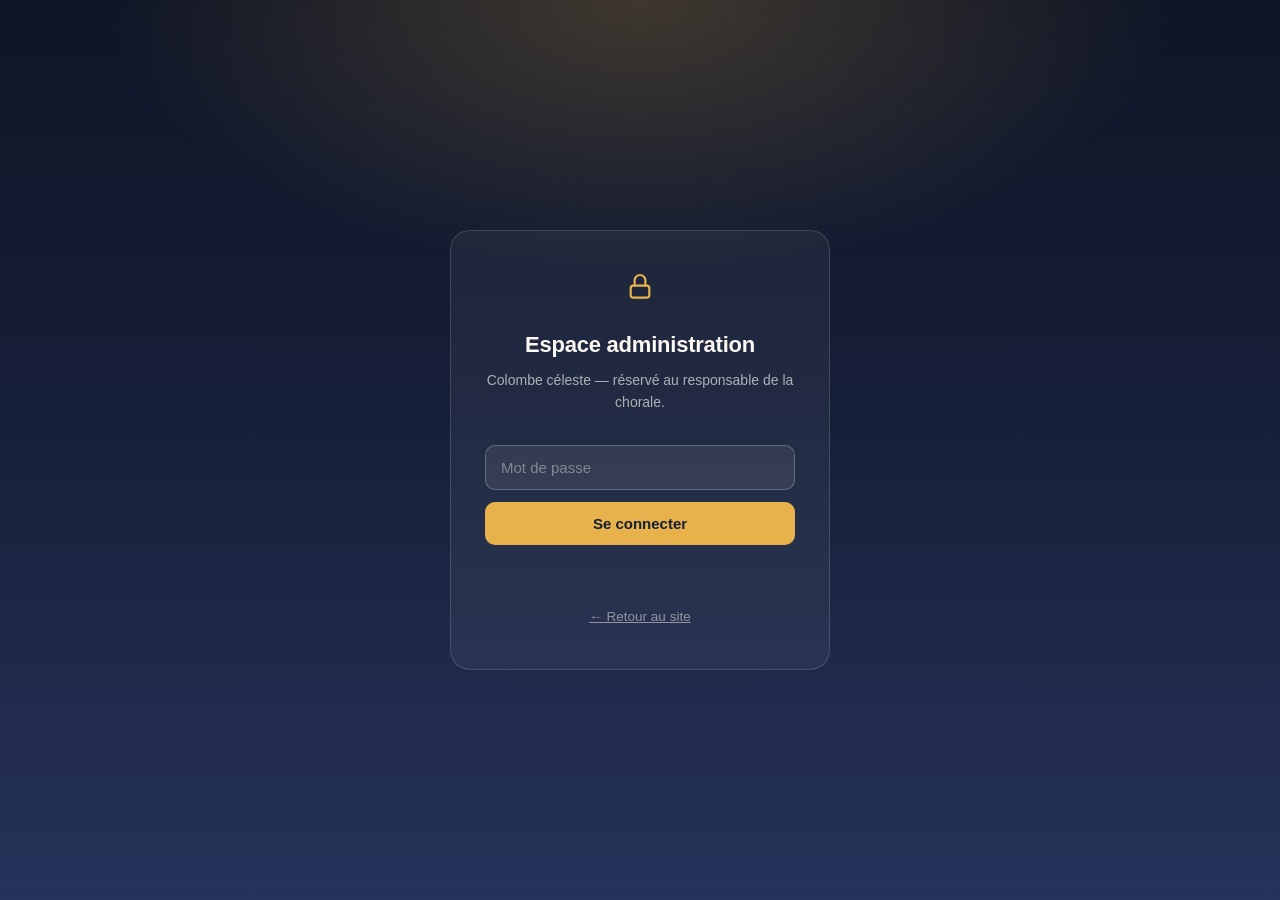
==== admin/index.html @ 0b2200d1 "premiere version du site de la chorale colombr celeste" ====
<!DOCTYPE html>
<html lang="fr">
<head>
<meta charset="UTF-8">
<meta name="viewport" content="width=device-width, initial-scale=1.0">
<title>Administration — Colombe céleste</title>
<meta name="robots" content="noindex, nofollow">
<meta http-equiv="Content-Security-Policy" content="default-src 'self'; img-src 'self' data: https:; media-src 'self' data: https: blob:; style-src 'self' 'unsafe-inline' https://fonts.googleapis.com; font-src https://fonts.gstatic.com; script-src 'self' 'sha256-gQjsTGl9t2WQUj9vax3f93fD68hU+zCFucQvxmxFnsM='; connect-src 'self' https:; object-src 'none'; base-uri 'self'; form-action 'none';">
<link rel="stylesheet" href="admin.css">
<script>(function(){try{var t=localStorage.getItem('colombeCelesteTheme');if(t!=='dark'&&t!=='light'){t=(window.matchMedia&&matchMedia('(prefers-color-scheme: dark)').matches)?'dark':'light';}document.documentElement.setAttribute('data-theme',t);}catch(e){}})();</script>
</head>
<body>

<!-- ============ ECRAN DE CONNEXION ============ -->
<div id="admin-gate">
  <div class="gate-box">
    <svg class="mark" width="32" height="32" viewBox="0 0 24 24" fill="none" aria-hidden="true"><rect x="5" y="11" width="14" height="9" rx="2" stroke="#e7b24c" stroke-width="1.6"/><path d="M8 11V7a4 4 0 0 1 8 0v4" stroke="#e7b24c" stroke-width="1.6"/></svg>
    <h1>Espace administration</h1>
    <p>Colombe céleste — réservé au responsable de la chorale.</p>
    <input type="password" id="admin-pass" placeholder="Mot de passe" autocomplete="current-password">
    <button id="admin-login" type="button">Se connecter</button>
    <p class="form-msg err" id="admin-err" style="text-align:center;"></p>
    <a class="back-link" href="../index.html">← Retour au site</a>
  </div>
</div>

<!-- ============ TABLEAU DE BORD ============ -->
<div id="admin-dashboard" style="display:none;">
  <div class="admin-shell">
    <aside class="admin-side">
      <div class="brand">
        <svg width="24" height="24" viewBox="0 0 40 40" fill="none" aria-hidden="true"><path d="M20 6c6 3 12 3 15 1-1 6-6 11-13 12-1 5-4 9-9 11 1-5-1-9-4-12-6-2-9-7-9-13 4 3 9 4 13 3 2-3 4-4 7-2z" fill="#e7b24c" opacity=".92"/></svg>
        <span>Colombe céleste</span>
      </div>
      <nav class="admin-nav" id="admin-nav">
        <button data-pane="about" class="active" type="button">Qui sommes-nous</button>
        <button data-pane="photos" type="button">Photos</button>
        <button data-pane="videos" type="button">Vidéos</button>
        <button data-pane="testis" type="button">Témoignages</button>
        <button data-pane="messages" type="button">Messages reçus</button>
        <button data-pane="settings" type="button">Coordonnées</button>
      </nav>
      <button class="logout-btn" id="admin-logout" type="button">Se déconnecter</button>
      <button class="logout-btn" id="theme-toggle" type="button">🌙 Mode sombre</button>
      <div id="storage-gauge"></div>
      <a class="view-site" href="../index.html" target="_blank" rel="noopener">Voir le site public ↗</a>
    </aside>

    <main class="admin-main">

      <!-- ===== QUI SOMMES-NOUS ===== -->
      <div class="admin-pane active" data-pane="about">
        <h1>Qui sommes-nous</h1>
        <p class="lead">Modifiez la présentation, le verset biblique et les cartes de valeurs affichées sur le site.</p>

        <div class="admin-card">
          <h2>Présentation &amp; verset</h2>
          <p class="sub">Ces textes apparaissent dans la section « La chorale » du site.</p>
          <div class="admin-add-form">
            <textarea id="ab-p1" class="full" maxlength="600" placeholder="Premier paragraphe de présentation"></textarea>
            <textarea id="ab-p2" class="full" maxlength="600" placeholder="Deuxième paragraphe de présentation"></textarea>
            <textarea id="ab-verse" class="full" maxlength="300" placeholder="Verset biblique (sans les guillemets)"></textarea>
            <input type="text" id="ab-verse-ref" maxlength="60" placeholder="Référence (ex : Psaume 98:1)">
            <div class="form-actions">
              <button type="button" class="btn-save" id="ab-save">Enregistrer la présentation</button>
            </div>
          </div>
        </div>

        <div class="admin-card">
          <h2>Nos valeurs</h2>
          <p class="sub">Les trois (ou plus) cartes affichées sous la présentation.</p>
          <div class="admin-add-form" id="card-form">
            <input type="text" id="cd-title" placeholder="Titre (ex : Foi & prière)">
            <input type="text" id="cd-desc" placeholder="Description courte">
            <div class="form-actions">
              <button type="button" class="btn-save" id="cd-submit">Ajouter la carte</button>
              <button type="button" class="btn-cancel" id="cd-cancel" style="display:none;">Annuler la modification</button>
            </div>
            <p class="err-text" id="cd-err"></p>
          </div>
          <div id="card-list" style="margin-top:6px;"></div>
        </div>
      </div>

      <!-- ===== PHOTOS ===== -->
      <div class="admin-pane" data-pane="photos">
        <h1>Photos</h1>
        <p class="lead">Ajoutez vos photos d'événements. Elles apparaissent aussitôt dans la galerie publique.</p>

        <div class="admin-card">
          <h2>Ajouter / modifier une photo</h2>
          <div class="hint-box">Choisissez une image directement depuis votre appareil, ou collez le lien d'une image déjà en ligne.</div>
          <div class="admin-add-form" id="photo-form">
            <div class="file-picker">
              <label class="fp-btn" for="ph-file">📁 Choisir une image sur mon appareil</label>
              <input type="file" id="ph-file" accept="image/*" style="display:none;">
              <img class="fp-preview" id="ph-preview" alt="Aperçu">
              <span class="fp-name" id="ph-filename"></span>
            </div>
            <p class="or-sep full">— ou —</p>
            <input type="url" id="ph-url" class="full" placeholder="Lien de l'image (https://...)">
            <input type="text" id="ph-cap" class="full" placeholder="Légende (ex : Concert de Noël)">
            <div class="form-actions">
              <button type="button" class="btn-save" id="ph-submit">Ajouter la photo</button>
              <button type="button" class="btn-cancel" id="ph-cancel" style="display:none;">Annuler la modification</button>
            </div>
            <p class="err-text" id="ph-err"></p>
          </div>
        </div>
        <div class="admin-card"><div id="ph-list"></div></div>
      </div>

      <!-- ===== VIDEOS ===== -->
      <div class="admin-pane" data-pane="videos">
        <h1>Vidéos</h1>
        <p class="lead">Ajoutez vos vidéos de prestation. Elles se lisent en grand écran sur le site public.</p>

        <div class="admin-card">
          <h2>Ajouter / modifier une vidéo</h2>
          <div class="hint-box">Collez un lien YouTube ou Vimeo (recommandé pour le site en ligne : visible par tous, sans limite de taille), ou choisissez un fichier vidéo sur votre appareil (jusqu'à 20 Mo — pratique pour tester, mais le fichier ne sera visible que depuis l'appareil où vous l'avez ajouté, tant que le site n'est pas hébergé en ligne avec une base de données).</div>
          <div class="admin-add-form" id="video-form">
            <div class="file-picker">
              <label class="fp-btn" for="vd-file">📁 Choisir un fichier vidéo</label>
              <input type="file" id="vd-file" accept="video/*" style="display:none;">
              <span class="fp-name" id="vd-filename"></span>
            </div>
            <p class="or-sep full">— ou —</p>
            <input type="url" id="vd-url" class="full" placeholder="Lien YouTube ou Vimeo">
            <input type="text" id="vd-title" placeholder="Titre (ex : Culte de Pâques)">
            <input type="text" id="vd-desc" placeholder="Courte description">
            <div class="form-actions">
              <button type="button" class="btn-save" id="vd-submit">Ajouter la vidéo</button>
              <button type="button" class="btn-cancel" id="vd-cancel" style="display:none;">Annuler la modification</button>
            </div>
            <p class="err-text" id="vd-err"></p>
          </div>
        </div>
        <div class="admin-card"><div id="vd-list"></div></div>
      </div>

      <!-- ===== TEMOIGNAGES ===== -->
      <div class="admin-pane" data-pane="testis">
        <h1>Témoignages</h1>
        <p class="lead">Publiez les témoignages que vous souhaitez afficher sur le site.</p>

        <div class="admin-card">
          <h2>Ajouter / modifier un témoignage</h2>
          <div class="admin-add-form" id="testi-form-admin">
            <input type="text" id="ts-name" placeholder="Nom de la personne">
            <input type="text" id="ts-msg" placeholder="Message">
            <div class="form-actions">
              <button type="button" class="btn-save" id="ts-submit">Publier</button>
              <button type="button" class="btn-cancel" id="ts-cancel" style="display:none;">Annuler la modification</button>
            </div>
            <p class="err-text" id="ts-err"></p>
          </div>
        </div>
        <div class="admin-card"><div id="ts-list"></div></div>
      </div>

      <!-- ===== MESSAGES ===== -->
      <div class="admin-pane" data-pane="messages">
        <h1>Messages reçus</h1>
        <p class="lead">Demandes de prestation et messages envoyés depuis le site, enregistrés sur cet appareil.</p>
        <div id="msg-list"></div>
      </div>

      <!-- ===== COORDONNEES ===== -->
      <div class="admin-pane" data-pane="settings">
        <h1>Coordonnées</h1>
        <p class="lead">Ces informations apparaissent dans la section « Réserver » du site public.</p>
        <div class="admin-card">
          <div class="admin-add-form">
            <input type="text" id="s-name" placeholder="Nom du responsable">
            <input type="tel" id="s-phone" placeholder="Téléphone">
            <input type="email" id="s-email" placeholder="E-mail">
            <input type="text" id="s-address" class="full" placeholder="Adresse du lieu de culte">
            <input type="url" id="s-endpoint" class="full" placeholder="URL de réception des messages (optionnel — ex : Formspree)">
            <div class="form-actions">
              <button type="button" class="btn-save" id="s-save">Enregistrer les coordonnées</button>
            </div>
          </div>
        </div>
        <div class="hint-box">L'URL de réception est optionnelle : si vous créez un compte gratuit sur un service comme Formspree, collez ici le lien fourni pour recevoir les messages par e-mail en plus de leur enregistrement sur le site.</div>
      </div>

    </main>
  </div>
</div>

<div class="save-toast" id="save-toast"></div>

<script src="../assets/common.js"></script>
<script src="admin.js"></script>
</body>
</html>
---- admin/admin.css ----
@import url('../assets/style.css');

body{background:var(--dove-dim);}

/* ---------- ECRAN DE CONNEXION ---------- */
#admin-gate{
  min-height:100vh;display:flex;align-items:center;justify-content:center;
  background:
    radial-gradient(ellipse 70% 50% at 50% 0%, rgba(231,178,76,.22), transparent 60%),
    linear-gradient(180deg,#0f1526 0%, var(--sky-night) 45%, var(--sky-mid) 100%);
  padding:24px;
}
.gate-box{max-width:380px;width:100%;color:var(--dove);text-align:center;background:rgba(251,248,241,.05);
  border:1px solid rgba(251,248,241,.14);border-radius:20px;padding:40px 34px;}
.gate-box .mark{margin-bottom:16px;}
.gate-box h1{color:var(--dove);font-size:22px;margin-bottom:.3em;}
.gate-box p{color:rgba(251,248,241,.65);font-size:14px;}
.gate-box input{width:100%;padding:13px 15px;border-radius:10px;border:1px solid rgba(251,248,241,.25);
  background:rgba(251,248,241,.08);color:#fff;margin:18px 0 12px;font-size:15px;}
.gate-box input::placeholder{color:rgba(251,248,241,.4);}
.gate-box button{width:100%;padding:13px;border-radius:10px;border:none;background:var(--dawn-gold);
  color:var(--sky-night);font-weight:700;font-size:15px;}
.gate-box .back-link{display:inline-block;margin-top:20px;color:rgba(251,248,241,.5);font-size:13.5px;text-decoration:underline;}

/* ---------- SHELL ADMIN ---------- */
#admin-dashboard{min-height:100vh;}
.admin-shell{display:flex;min-height:100vh;}
.admin-side{
  width:250px;flex-shrink:0;background:linear-gradient(180deg,var(--sky-night),var(--sky-mid));
  color:var(--dove);display:flex;flex-direction:column;padding:26px 18px;position:sticky;top:0;height:100vh;
}
.admin-side .brand{display:flex;align-items:center;gap:10px;margin-bottom:30px;padding:0 8px;}
.admin-side .brand span{font-family:var(--font-title);font-weight:700;font-size:17px;}
.admin-nav{display:flex;flex-direction:column;gap:4px;flex:1;}
.admin-nav button{
  text-align:left;background:none;border:none;color:rgba(251,248,241,.75);padding:12px 14px;border-radius:10px;
  font-size:14.5px;font-weight:500;display:flex;align-items:center;gap:10px;
}
.admin-nav button:hover{background:rgba(251,248,241,.07);color:#fff;}
.admin-nav button.active{background:rgba(231,178,76,.16);color:var(--dawn-gold);font-weight:600;}
.admin-side .logout-btn{
  background:rgba(251,248,241,.08);border:1px solid rgba(251,248,241,.18);color:var(--dove);
  padding:11px 14px;border-radius:10px;font-size:13.5px;font-weight:600;margin-top:14px;
}
.admin-side .view-site{color:rgba(251,248,241,.55);font-size:13px;text-align:center;margin-top:14px;text-decoration:underline;}

.admin-main{flex:1;min-width:0;padding:34px 40px 80px;max-width:920px;}
.admin-main h1{font-size:24px;margin-bottom:4px;}
.admin-main > p.lead{color:var(--ink-soft);font-size:14.5px;margin-bottom:28px;}
.admin-pane{display:none;}
.admin-pane.active{display:block;}

.admin-card{background:var(--card-bg);border:1px solid var(--line);border-radius:16px;padding:26px;margin-bottom:22px;box-shadow:var(--shadow);}
.admin-card h2{font-size:17px;margin-bottom:4px;}
.admin-card p.sub{color:var(--ink-soft);font-size:13.5px;margin-bottom:18px;}

.hint-box{background:var(--dove-dim);border-left:3px solid var(--dawn-gold);border-radius:8px;padding:12px 16px;font-size:13px;color:var(--ink-soft);margin-bottom:18px;}

.admin-add-form{display:grid;gap:12px;grid-template-columns:1fr 1fr;}
.admin-add-form .full{grid-column:1/-1;}
.admin-add-form textarea{min-height:80px;resize:vertical;padding:11px 13px;border-radius:9px;border:1px solid var(--line);font-family:inherit;font-size:14.5px;}
.admin-add-form input,.admin-add-form select{padding:11px 13px;border-radius:9px;border:1px solid var(--line);font-family:inherit;font-size:14.5px;width:100%;}
.form-actions{grid-column:1/-1;display:flex;gap:10px;align-items:center;flex-wrap:wrap;}
.form-actions button{padding:11px 22px;border-radius:9px;font-weight:600;font-size:14px;border:none;}
.btn-save{background:var(--sky-night);color:var(--dove);}
.btn-cancel{background:none;border:1px solid var(--line) !important;color:var(--ink-soft);}
.err-text{color:#b5423a;font-size:13px;grid-column:1/-1;min-height:1.1em;}

.file-picker{grid-column:1/-1;display:flex;align-items:center;gap:14px;flex-wrap:wrap;}
.file-picker .fp-btn{background:var(--dove-dim);border:1px dashed var(--line);color:var(--ink);padding:10px 16px;border-radius:9px;font-size:13.5px;font-weight:600;}
.file-picker .fp-preview{width:56px;height:56px;border-radius:8px;object-fit:cover;background:var(--dove-dim);display:none;}
.file-picker .fp-preview.show{display:block;}
.file-picker .fp-name{font-size:12.5px;color:var(--ink-soft);}
.or-sep{grid-column:1/-1;font-size:12px;color:var(--ink-soft);text-align:center;position:relative;margin:2px 0;}

.admin-list-item{display:flex;justify-content:space-between;align-items:center;gap:14px;padding:14px 0;border-top:1px solid var(--line);}
.admin-list-item:first-child{border-top:none;}
.admin-list-item .thumb{width:64px;height:48px;object-fit:cover;border-radius:6px;flex-shrink:0;background:var(--dove-dim);}
.admin-list-item .meta{flex:1;min-width:0;}
.admin-list-item .meta strong{display:block;font-size:14.5px;}
.admin-list-item .meta span{font-size:12.5px;color:var(--ink-soft);display:block;overflow:hidden;text-overflow:ellipsis;white-space:nowrap;max-width:420px;}
.admin-list-item .actions{display:flex;gap:6px;flex-shrink:0;flex-wrap:wrap;}
.admin-list-item .actions button,.admin-list-item .actions a{
  border:1px solid var(--line);background:var(--card-bg);color:var(--ink);border-radius:7px;padding:6px 11px;font-size:12.5px;text-decoration:none;font-weight:500;
}
.admin-list-item .actions .a-edit{color:var(--dawn-copper);border-color:var(--dawn-copper);}
.admin-list-item .actions .a-del{color:#b5423a;border-color:#e6c9c5;}
.empty-mini{font-size:13.5px;color:var(--ink-soft);padding:8px 0;}

.msg-item{background:var(--card-bg);border:1px solid var(--line);border-radius:12px;padding:16px 18px;margin-bottom:12px;}
.msg-item.done{opacity:.55;}
.msg-item .top{display:flex;justify-content:space-between;gap:10px;flex-wrap:wrap;margin-bottom:6px;}
.msg-item .tag{font-size:11px;text-transform:uppercase;letter-spacing:.05em;font-weight:700;color:var(--dawn-copper);}
.msg-item .date{font-size:12px;color:var(--ink-soft);}
.msg-item .body-text{font-size:14px;margin:6px 0;}
.msg-item .details{font-size:12.5px;color:var(--ink-soft);margin-bottom:8px;}
.msg-item .actions{display:flex;gap:8px;}
.msg-item .actions button{border:1px solid var(--line);background:var(--card-bg);border-radius:7px;padding:5px 10px;font-size:12px;}

.save-toast{position:fixed;bottom:24px;right:24px;background:var(--sky-night);color:var(--dove);padding:12px 20px;
  border-radius:10px;font-size:13.5px;font-weight:600;box-shadow:var(--shadow);opacity:0;transform:translateY(10px);
  transition:opacity .25s ease, transform .25s ease;pointer-events:none;z-index:1000;max-width:340px;}
.save-toast.show{opacity:1;transform:translateY(0);}
.save-toast.error{background:#7a2a24;}

.gauge-bar{width:100%;height:7px;border-radius:6px;background:var(--line);overflow:hidden;margin-bottom:6px;}
.gauge-fill{height:100%;background:var(--dawn-gold);border-radius:6px;transition:width .3s ease;}
#storage-gauge{font-size:12.5px;color:var(--ink-soft);margin-top:4px;}
#storage-gauge span{display:block;}

@media(max-width:860px){
  .admin-shell{flex-direction:column;}
  .admin-side{width:100%;height:auto;position:relative;flex-direction:row;flex-wrap:wrap;align-items:center;gap:10px;padding:16px 18px;}
  .admin-side .brand{margin-bottom:0;}
  .admin-nav{flex-direction:row;flex-wrap:wrap;flex:1;}
  .admin-side .logout-btn,.admin-side .view-site{margin-top:0;}
  .admin-main{padding:26px 18px 60px;}
  .admin-add-form{grid-template-columns:1fr;}
}
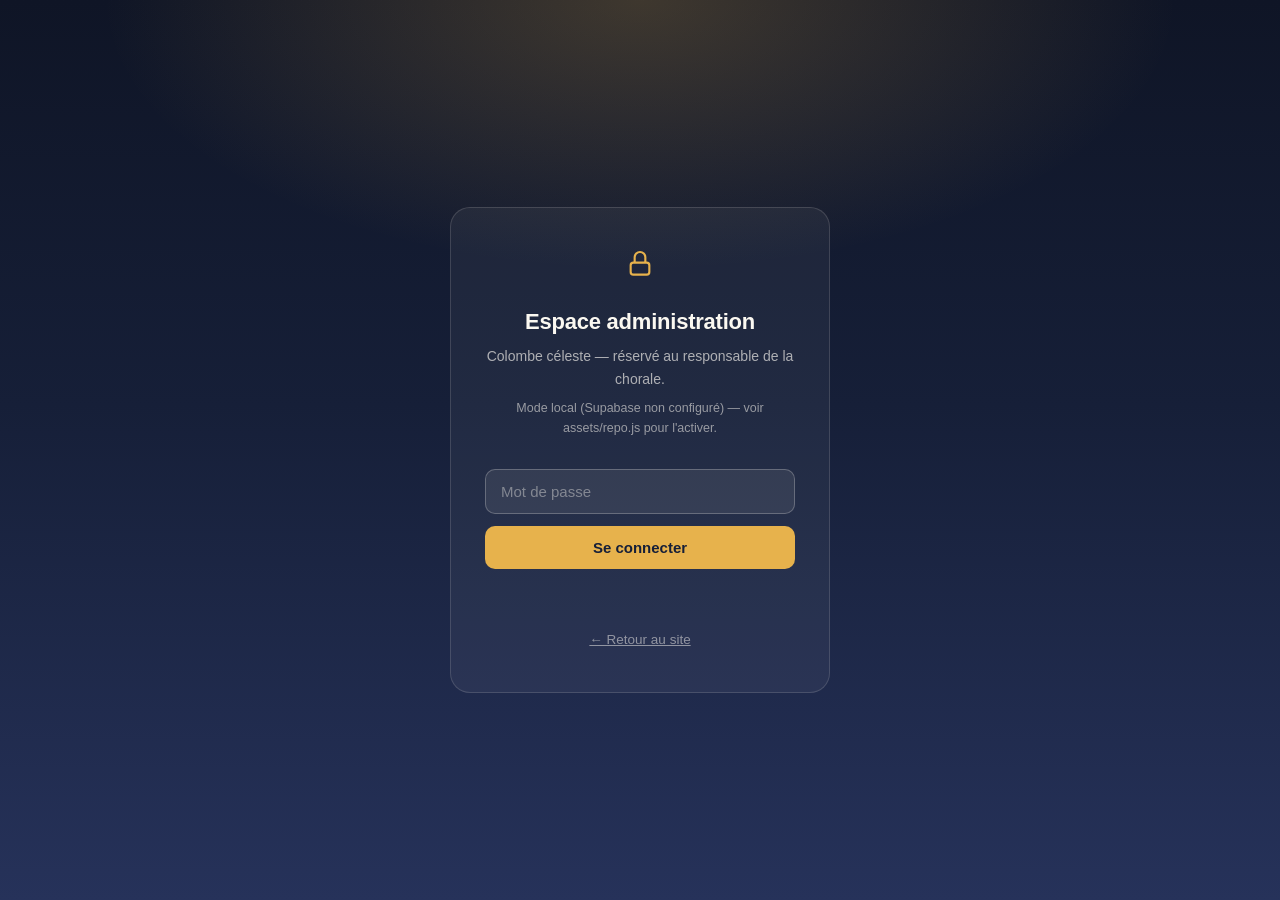
==== commit 7aebe294: "ajout de la base de donnee supabase" ====
--- a/admin/index.html
+++ b/admin/index.html
@@ -17,6 +17,8 @@
     <svg class="mark" width="32" height="32" viewBox="0 0 24 24" fill="none" aria-hidden="true"><rect x="5" y="11" width="14" height="9" rx="2" stroke="#e7b24c" stroke-width="1.6"/><path d="M8 11V7a4 4 0 0 1 8 0v4" stroke="#e7b24c" stroke-width="1.6"/></svg>
     <h1>Espace administration</h1>
     <p>Colombe céleste — réservé au responsable de la chorale.</p>
+    <p id="admin-mode-notice" style="font-size:12.5px;color:rgba(251,248,241,.55);margin-top:-6px;"></p>
+    <input type="email" id="admin-email" placeholder="E-mail" autocomplete="username" style="display:none;">
     <input type="password" id="admin-pass" placeholder="Mot de passe" autocomplete="current-password">
     <button id="admin-login" type="button">Se connecter</button>
     <p class="form-msg err" id="admin-err" style="text-align:center;"></p>
@@ -90,7 +92,7 @@
 
         <div class="admin-card">
           <h2>Ajouter / modifier une photo</h2>
-          <div class="hint-box">Choisissez une image directement depuis votre appareil, ou collez le lien d'une image déjà en ligne.</div>
+          <div class="hint-box">Pour quelques photos : choisissez une image sur votre appareil (jusqu'à 2 Mo). <strong>Pour une grande galerie une fois le site en ligne</strong> : déposez vos photos dans le dossier <code>assets/photos/</code> de votre hébergement, puis collez ici leur chemin (ex : <code>assets/photos/concert-noel.jpg</code>) — ou utilisez un lien d'image déjà en ligne.</div>
           <div class="admin-add-form" id="photo-form">
             <div class="file-picker">
               <label class="fp-btn" for="ph-file">📁 Choisir une image sur mon appareil</label>
@@ -171,18 +173,38 @@
         <h1>Coordonnées</h1>
         <p class="lead">Ces informations apparaissent dans la section « Réserver » du site public.</p>
         <div class="admin-card">
-          <div class="admin-add-form">
-            <input type="text" id="s-name" placeholder="Nom du responsable">
-            <input type="tel" id="s-phone" placeholder="Téléphone">
-            <input type="email" id="s-email" placeholder="E-mail">
-            <input type="text" id="s-address" class="full" placeholder="Adresse du lieu de culte">
-            <input type="url" id="s-endpoint" class="full" placeholder="URL de réception des messages (optionnel — ex : Formspree)">
-            <div class="form-actions">
-              <button type="button" class="btn-save" id="s-save">Enregistrer les coordonnées</button>
-            </div>
-          </div>
-        </div>
-        <div class="hint-box">L'URL de réception est optionnelle : si vous créez un compte gratuit sur un service comme Formspree, collez ici le lien fourni pour recevoir les messages par e-mail en plus de leur enregistrement sur le site.</div>
+        <div class="admin-add-form">
+          <input type="text" id="s-name" placeholder="Nom du responsable">
+          <input type="tel" id="s-phone" placeholder="Téléphone">
+          <input type="email" id="s-email" placeholder="E-mail">
+          <input type="text" id="s-address" class="full" placeholder="Adresse du lieu de culte">
+          <input type="url" id="s-endpoint" class="full" placeholder="URL de réception des messages (optionnel — ex : Formspree)">
+          <div class="form-actions">
+            <button type="button" class="btn-save" id="s-save">Enregistrer les coordonnées</button>
+          </div>
+        </div>
+      </div>
+      <div class="hint-box">L'URL de réception est optionnelle : si vous créez un compte gratuit sur un service comme Formspree, collez ici le lien fourni pour recevoir les messages par e-mail en plus de leur enregistrement sur le site.</div>
+
+      <div class="admin-card">
+        <h2>Envoi automatique des photos et vidéos (Cloudinary)</h2>
+        <p class="sub">Une fois configuré, les photos et vidéos ajoutées depuis n'importe quel appareil sont envoyées automatiquement en arrière-plan et visibles par tous, sans limite liée au navigateur.</p>
+        <div class="hint-box">
+          <strong>Configuration en 4 étapes (gratuite, une seule fois) :</strong><br>
+          1. Créez un compte gratuit sur <strong>cloudinary.com</strong><br>
+          2. Sur votre tableau de bord, notez le <strong>"Cloud name"</strong><br>
+          3. Allez dans Settings → Upload → Upload presets → "Add upload preset", réglez le mode sur <strong>"Unsigned"</strong>, puis enregistrez et notez son nom<br>
+          4. Collez les deux valeurs ci-dessous
+        </div>
+        <div class="admin-add-form">
+          <input type="text" id="s-cloud-name" placeholder="Cloud name (ex : dxy1abcde)">
+          <input type="text" id="s-cloud-preset" placeholder="Upload preset non signé (ex : colombe_uploads)">
+          <div class="form-actions">
+            <button type="button" class="btn-save" id="s-cloud-save">Enregistrer la configuration</button>
+            <span id="cloud-status" style="font-size:13px;color:var(--ink-soft);"></span>
+          </div>
+        </div>
+      </div>
       </div>
 
     </main>
@@ -192,6 +214,7 @@
 <div class="save-toast" id="save-toast"></div>
 
 <script src="../assets/common.js"></script>
+<script src="../assets/repo.js"></script>
 <script src="admin.js"></script>
 </body>
 </html>
